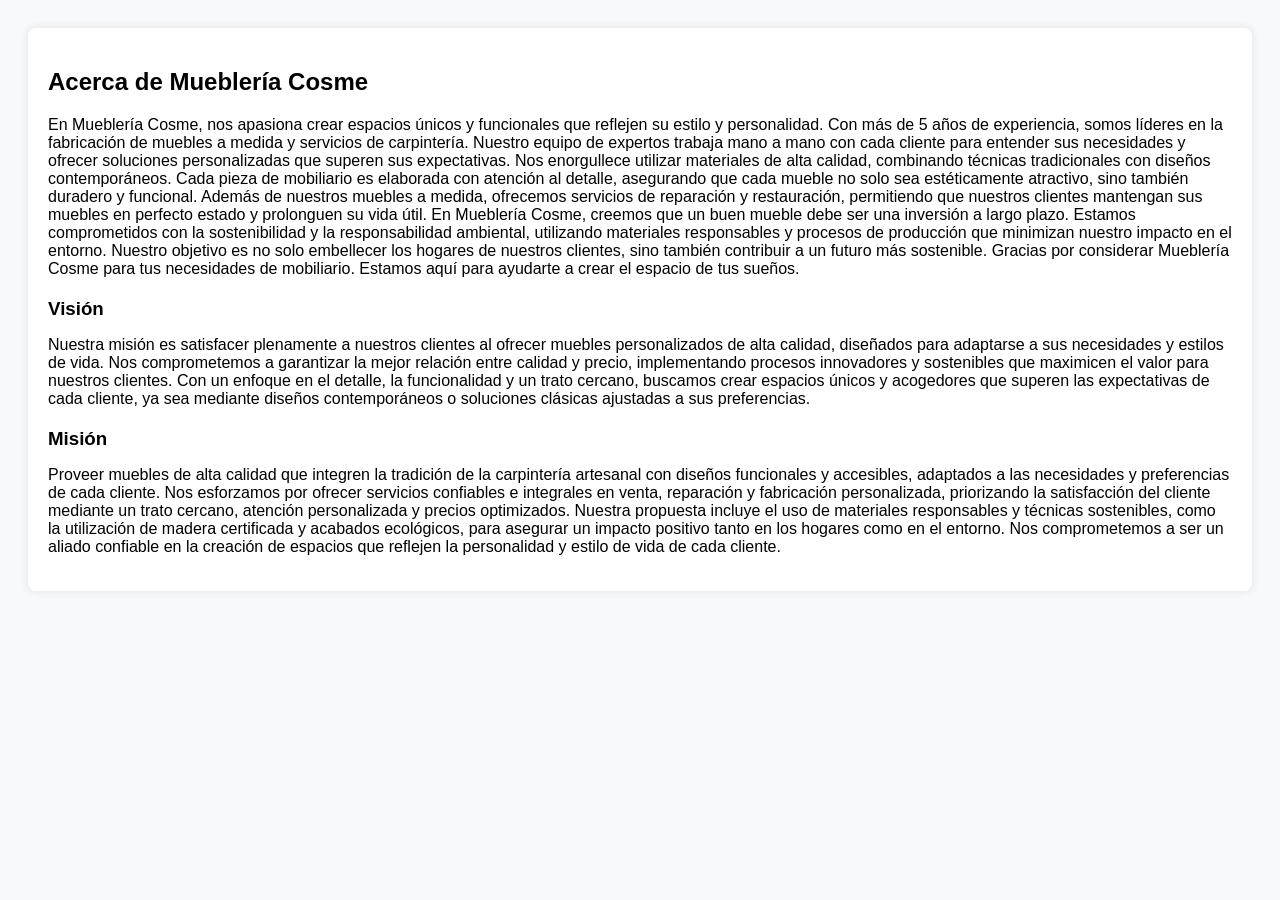
==== acerca.html @ 041f0af0 "Add files via upload" ====
<!DOCTYPE html>
<html lang="es">

<head>
    <meta charset="UTF-8">
    <meta name="viewport" content="width=device-width, initial-scale=1.0">
    <title>Acerca de Nosotros</title>
    <style>
        body {
            font-family: Arial, sans-serif;
            background-color: #f8f9fa;
            padding: 20px;
        }

        .container {
            background-color: white;
            padding: 20px;
            border-radius: 8px;
            box-shadow: 0 0 10px rgba(0, 0, 0, 0.1);
        }

        h2 {
            margin-bottom: 20px;
        }

        h3 {
            margin-top: 20px;
            margin-bottom: 10px;
        }

        p {
            margin-bottom: 15px;
        }
    </style>
</head>

<body>
    <div class="container">
        <h2>Acerca de Mueblería Cosme</h2>
        <p>En Mueblería Cosme, nos apasiona crear espacios únicos y funcionales que reflejen su estilo y personalidad.
            Con más de 5 años de experiencia, somos líderes en la fabricación de muebles a medida y servicios de
            carpintería. Nuestro equipo de expertos trabaja mano a mano con cada cliente para entender sus necesidades y
            ofrecer soluciones personalizadas que superen sus expectativas.

            Nos enorgullece utilizar materiales de alta calidad, combinando técnicas tradicionales con diseños
            contemporáneos. Cada pieza de mobiliario es elaborada con atención al detalle, asegurando que cada mueble no
            solo sea estéticamente atractivo, sino también duradero y funcional.

            Además de nuestros muebles a medida, ofrecemos servicios de reparación y restauración, permitiendo que
            nuestros clientes mantengan sus muebles en perfecto estado y prolonguen su vida útil. En Mueblería Cosme,
            creemos que un buen mueble debe ser una inversión a largo plazo.

            Estamos comprometidos con la sostenibilidad y la responsabilidad ambiental, utilizando materiales
            responsables y procesos de producción que minimizan nuestro impacto en el entorno. Nuestro objetivo es no
            solo embellecer los hogares de nuestros clientes, sino también contribuir a un futuro más sostenible.

            Gracias por considerar Mueblería Cosme para tus necesidades de mobiliario. Estamos aquí para ayudarte a
            crear el espacio de tus sueños.</p>

        <h3>Visión</h3>
        <p>Nuestra misión es satisfacer plenamente a nuestros clientes al ofrecer muebles personalizados de alta
            calidad, diseñados para adaptarse a sus necesidades y estilos de vida. Nos comprometemos a garantizar la
            mejor relación entre calidad y precio, implementando procesos innovadores y sostenibles que maximicen el
            valor para nuestros clientes. Con un enfoque en el detalle, la funcionalidad y un trato cercano, buscamos
            crear espacios únicos y acogedores que superen las expectativas de cada cliente, ya sea mediante diseños
            contemporáneos o soluciones clásicas ajustadas a sus preferencias.</p>

        <h3>Misión</h3>
        <p>Proveer muebles de alta calidad que integren la tradición de la carpintería artesanal con diseños funcionales
            y accesibles, adaptados a las necesidades y preferencias de cada cliente. Nos esforzamos por ofrecer
            servicios confiables e integrales en venta, reparación y fabricación personalizada, priorizando la
            satisfacción del cliente mediante un trato cercano, atención personalizada y precios optimizados. Nuestra
            propuesta incluye el uso de materiales responsables y técnicas sostenibles, como la utilización de madera
            certificada y acabados ecológicos, para asegurar un impacto positivo tanto en los hogares como en el
            entorno. Nos comprometemos a ser un aliado confiable en la creación de espacios que reflejen la personalidad
            y estilo de vida de cada cliente.</p>
    </div>
</body>

</html>
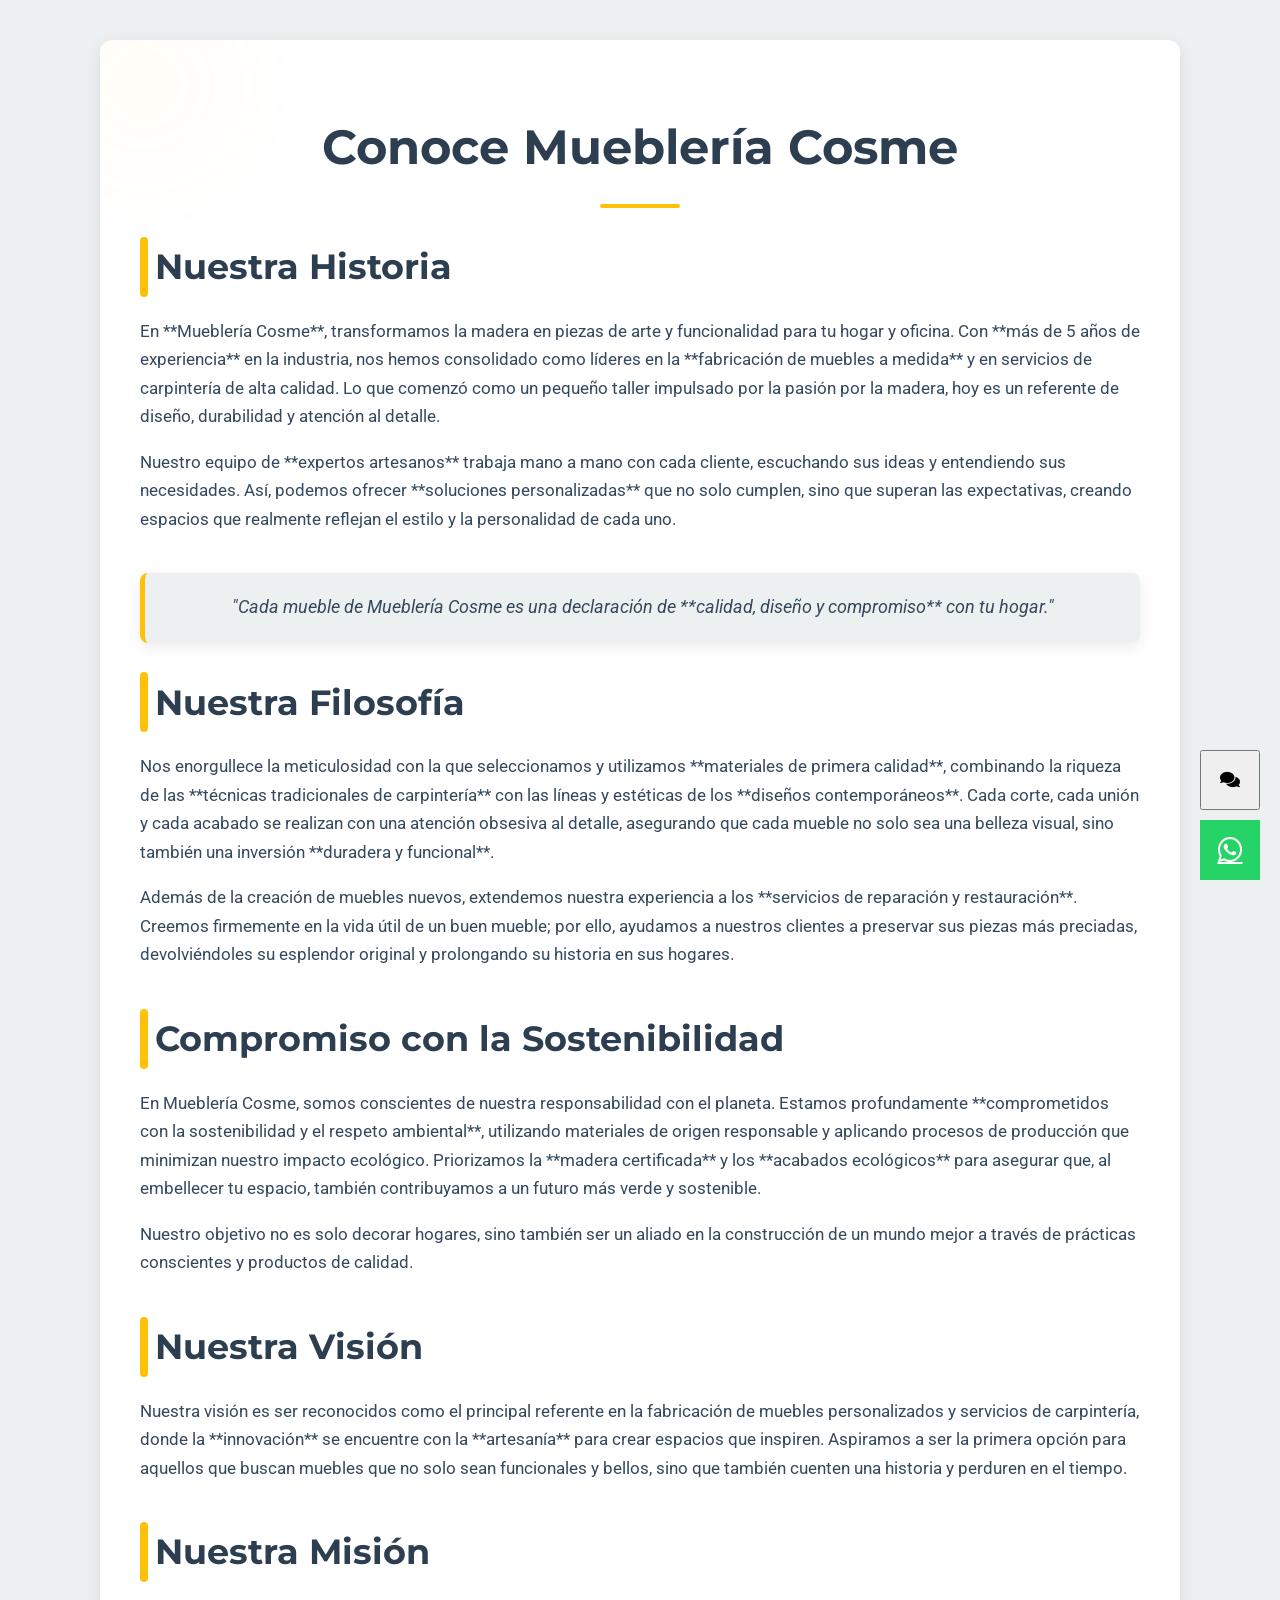
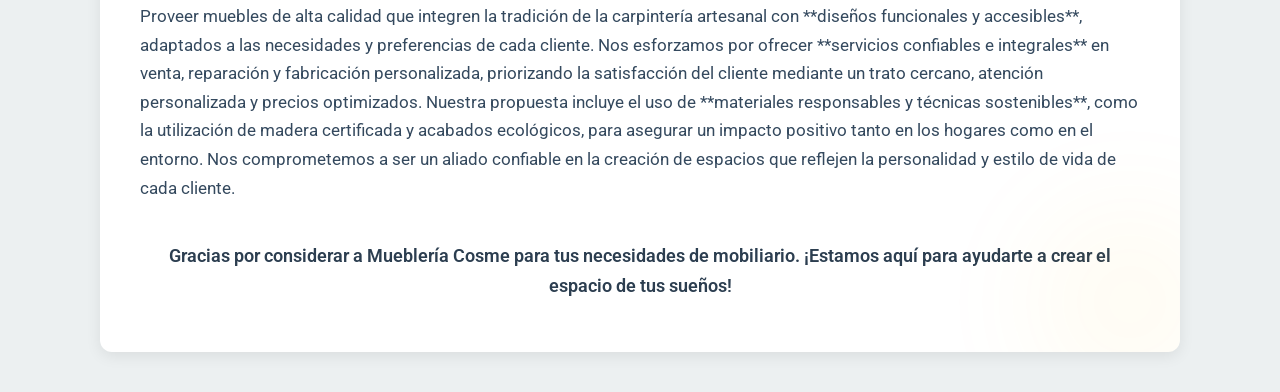
==== commit ab37fc49: "Add files via upload" ====
--- a/acerca.html
+++ b/acerca.html
@@ -1,80 +1,354 @@
 <!DOCTYPE html>
 <html lang="es">
-
 <head>
     <meta charset="UTF-8">
     <meta name="viewport" content="width=device-width, initial-scale=1.0">
-    <title>Acerca de Nosotros</title>
+    <title>Acerca de Nosotros | Mueblería Cosme</title>
+    <link href="https://fonts.googleapis.com/css2?family=Montserrat:wght@400;600;700&family=Roboto:wght@300;400;700&display=swap" rel="stylesheet">
+    <link rel="stylesheet" href="https://cdnjs.cloudflare.com/ajax/libs/font-awesome/6.0.0-beta3/css/all.min.css">
     <style>
+        :root {
+            --primary-yellow: #FFC107; /* Amarillo vibrante */
+            --dark-blue: #2c3e50;    /* Azul oscuro para contraste */
+            --light-grey: #ecf0f1;   /* Fondo general */
+            --medium-grey: #bdc3c7;  /* Gris medio para bordes sutiles */
+            --text-color: #34495e;   /* Texto principal */
+            --white: #ffffff;
+            --font-heading: 'Montserrat', sans-serif;
+            --font-body: 'Roboto', sans-serif;
+            --border-radius-main: 12px;
+            --shadow-subtle: 0 4px 15px rgba(0, 0, 0, 0.08);
+        }
+
         body {
-            font-family: Arial, sans-serif;
-            background-color: #f8f9fa;
-            padding: 20px;
-        }
-
-        .container {
-            background-color: white;
-            padding: 20px;
+            font-family: var(--font-body);
+            background-color: var(--light-grey);
+            margin: 0;
+            padding: 0;
+            color: var(--text-color);
+            line-height: 1.7;
+            display: flex;
+            justify-content: center;
+            align-items: flex-start;
+            min-height: 100vh;
+        }
+
+        .about-container {
+            max-width: 1000px;
+            margin: 40px auto;
+            background-color: var(--white);
+            padding: 35px 40px;
+            border-radius: var(--border-radius-main);
+            box-shadow: var(--shadow-subtle);
+            text-align: center;
+            position: relative;
+            overflow: hidden;
+        }
+
+        /* Formas decorativas con amarillo */
+        .about-container::before,
+        .about-container::after {
+            content: '';
+            position: absolute;
+            background-color: var(--primary-yellow);
+            border-radius: 50%;
+            opacity: 0.05;
+            filter: blur(60px);
+            z-index: 0;
+        }
+
+        .about-container::before {
+            width: 150px;
+            height: 150px;
+            top: -30px;
+            left: -30px;
+            animation: floatShape 10s ease-in-out infinite alternate;
+        }
+
+        .about-container::after {
+            width: 200px;
+            height: 200px;
+            bottom: -50px;
+            right: -50px;
+            animation: floatShape 12s ease-in-out infinite alternate-reverse;
+        }
+
+        @keyframes floatShape {
+            0% { transform: translate(0, 0) scale(1); }
+            50% { transform: translate(10px, 10px) scale(1.05); }
+            100% { transform: translate(0, 0) scale(1); }
+        }
+
+        h1 {
+            font-family: var(--font-heading);
+            font-size: 3em;
+            color: var(--dark-blue);
+            margin-bottom: 20px;
+            position: relative;
+            z-index: 1;
+            text-align: center;
+        }
+
+        h1::after {
+            content: '';
+            display: block;
+            width: 80px;
+            height: 4px;
+            background: var(--primary-yellow);
+            margin: 15px auto 0;
+            border-radius: 2px;
+        }
+
+        section {
+            margin-bottom: 40px;
+            position: relative;
+            z-index: 1;
+            text-align: left;
+        }
+
+        section h2 {
+            font-family: var(--font-heading);
+            font-size: 2.2em;
+            color: var(--dark-blue);
+            margin-bottom: 20px;
+            text-align: left;
+            position: relative;
+            padding-left: 15px; /* Para el ícono o decorador */
+        }
+
+        section h2::before {
+            content: '';
+            position: absolute;
+            left: 0;
+            top: 50%;
+            transform: translateY(-50%);
+            width: 8px;
+            height: 100%;
+            background-color: var(--primary-yellow);
+            border-radius: 4px;
+        }
+
+        p {
+            font-size: 1.05em;
+            color: var(--text-color);
+            margin-bottom: 15px;
+        }
+
+        .highlight-box {
+            background-color: var(--light-grey);
+            border-left: 5px solid var(--primary-yellow);
+            padding: 20px 25px;
+            margin: 25px 0;
             border-radius: 8px;
-            box-shadow: 0 0 10px rgba(0, 0, 0, 0.1);
-        }
-
-        h2 {
-            margin-bottom: 20px;
-        }
-
-        h3 {
-            margin-top: 20px;
-            margin-bottom: 10px;
-        }
-
-        p {
-            margin-bottom: 15px;
+            box-shadow: var(--shadow-subtle);
+            font-style: italic;
+            font-size: 1.1em;
+            color: var(--text-color);
+            text-align: center;
+        }
+
+        .highlight-box strong {
+            color: var(--dark-blue);
+            font-weight: 700;
+        }
+
+        /* Responsive */
+        @media (max-width: 768px) {
+            .about-container {
+                margin: 20px auto;
+                padding: 25px;
+            }
+            h1 {
+                font-size: 2.5em;
+            }
+            section h2 {
+                font-size: 1.8em;
+            }
+            p {
+                font-size: 1em;
+            }
+        }
+
+        @media (max-width: 480px) {
+            h1 {
+                font-size: 2em;
+            }
+            section h2 {
+                font-size: 1.6em;
+            }
+            .highlight-box {
+                font-size: 1em;
+                padding: 15px 20px;
+            }
         }
     </style>
 </head>
 
 <body>
-    <div class="container">
-        <h2>Acerca de Mueblería Cosme</h2>
-        <p>En Mueblería Cosme, nos apasiona crear espacios únicos y funcionales que reflejen su estilo y personalidad.
-            Con más de 5 años de experiencia, somos líderes en la fabricación de muebles a medida y servicios de
-            carpintería. Nuestro equipo de expertos trabaja mano a mano con cada cliente para entender sus necesidades y
-            ofrecer soluciones personalizadas que superen sus expectativas.
-
-            Nos enorgullece utilizar materiales de alta calidad, combinando técnicas tradicionales con diseños
-            contemporáneos. Cada pieza de mobiliario es elaborada con atención al detalle, asegurando que cada mueble no
-            solo sea estéticamente atractivo, sino también duradero y funcional.
-
-            Además de nuestros muebles a medida, ofrecemos servicios de reparación y restauración, permitiendo que
-            nuestros clientes mantengan sus muebles en perfecto estado y prolonguen su vida útil. En Mueblería Cosme,
-            creemos que un buen mueble debe ser una inversión a largo plazo.
-
-            Estamos comprometidos con la sostenibilidad y la responsabilidad ambiental, utilizando materiales
-            responsables y procesos de producción que minimizan nuestro impacto en el entorno. Nuestro objetivo es no
-            solo embellecer los hogares de nuestros clientes, sino también contribuir a un futuro más sostenible.
-
-            Gracias por considerar Mueblería Cosme para tus necesidades de mobiliario. Estamos aquí para ayudarte a
-            crear el espacio de tus sueños.</p>
-
-        <h3>Visión</h3>
-        <p>Nuestra misión es satisfacer plenamente a nuestros clientes al ofrecer muebles personalizados de alta
-            calidad, diseñados para adaptarse a sus necesidades y estilos de vida. Nos comprometemos a garantizar la
-            mejor relación entre calidad y precio, implementando procesos innovadores y sostenibles que maximicen el
-            valor para nuestros clientes. Con un enfoque en el detalle, la funcionalidad y un trato cercano, buscamos
-            crear espacios únicos y acogedores que superen las expectativas de cada cliente, ya sea mediante diseños
-            contemporáneos o soluciones clásicas ajustadas a sus preferencias.</p>
-
-        <h3>Misión</h3>
-        <p>Proveer muebles de alta calidad que integren la tradición de la carpintería artesanal con diseños funcionales
-            y accesibles, adaptados a las necesidades y preferencias de cada cliente. Nos esforzamos por ofrecer
-            servicios confiables e integrales en venta, reparación y fabricación personalizada, priorizando la
-            satisfacción del cliente mediante un trato cercano, atención personalizada y precios optimizados. Nuestra
-            propuesta incluye el uso de materiales responsables y técnicas sostenibles, como la utilización de madera
-            certificada y acabados ecológicos, para asegurar un impacto positivo tanto en los hogares como en el
-            entorno. Nos comprometemos a ser un aliado confiable en la creación de espacios que reflejen la personalidad
-            y estilo de vida de cada cliente.</p>
+    <div class="about-container">
+        <h1>Conoce Mueblería Cosme</h1>
+        
+        <section>
+            <h2>Nuestra Historia</h2>
+            <p>En **Mueblería Cosme**, transformamos la madera en piezas de arte y funcionalidad para tu hogar y oficina. Con **más de 5 años de experiencia** en la industria, nos hemos consolidado como líderes en la **fabricación de muebles a medida** y en servicios de carpintería de alta calidad. Lo que comenzó como un pequeño taller impulsado por la pasión por la madera, hoy es un referente de diseño, durabilidad y atención al detalle.</p>
+            <p>Nuestro equipo de **expertos artesanos** trabaja mano a mano con cada cliente, escuchando sus ideas y entendiendo sus necesidades. Así, podemos ofrecer **soluciones personalizadas** que no solo cumplen, sino que superan las expectativas, creando espacios que realmente reflejan el estilo y la personalidad de cada uno.</p>
+        </section>
+
+        <div class="highlight-box">
+            "Cada mueble de Mueblería Cosme es una declaración de **calidad, diseño y compromiso** con tu hogar."
+        </div>
+
+        <section>
+            <h2>Nuestra Filosofía</h2>
+            <p>Nos enorgullece la meticulosidad con la que seleccionamos y utilizamos **materiales de primera calidad**, combinando la riqueza de las **técnicas tradicionales de carpintería** con las líneas y estéticas de los **diseños contemporáneos**. Cada corte, cada unión y cada acabado se realizan con una atención obsesiva al detalle, asegurando que cada mueble no solo sea una belleza visual, sino también una inversión **duradera y funcional**.</p>
+            <p>Además de la creación de muebles nuevos, extendemos nuestra experiencia a los **servicios de reparación y restauración**. Creemos firmemente en la vida útil de un buen mueble; por ello, ayudamos a nuestros clientes a preservar sus piezas más preciadas, devolviéndoles su esplendor original y prolongando su historia en sus hogares.</p>
+        </section>
+
+        <section>
+            <h2>Compromiso con la Sostenibilidad</h2>
+            <p>En Mueblería Cosme, somos conscientes de nuestra responsabilidad con el planeta. Estamos profundamente **comprometidos con la sostenibilidad y el respeto ambiental**, utilizando materiales de origen responsable y aplicando procesos de producción que minimizan nuestro impacto ecológico. Priorizamos la **madera certificada** y los **acabados ecológicos** para asegurar que, al embellecer tu espacio, también contribuyamos a un futuro más verde y sostenible.</p>
+            <p>Nuestro objetivo no es solo decorar hogares, sino también ser un aliado en la construcción de un mundo mejor a través de prácticas conscientes y productos de calidad.</p>
+        </section>
+
+        <section>
+            <h2>Nuestra Visión</h2>
+            <p>Nuestra visión es ser reconocidos como el principal referente en la fabricación de muebles personalizados y servicios de carpintería, donde la **innovación** se encuentre con la **artesanía** para crear espacios que inspiren. Aspiramos a ser la primera opción para aquellos que buscan muebles que no solo sean funcionales y bellos, sino que también cuenten una historia y perduren en el tiempo.</p>
+        </section>
+
+        <section>
+            <h2>Nuestra Misión</h2>
+            <p>Proveer muebles de alta calidad que integren la tradición de la carpintería artesanal con **diseños funcionales y accesibles**, adaptados a las necesidades y preferencias de cada cliente. Nos esforzamos por ofrecer **servicios confiables e integrales** en venta, reparación y fabricación personalizada, priorizando la satisfacción del cliente mediante un trato cercano, atención personalizada y precios optimizados. Nuestra propuesta incluye el uso de **materiales responsables y técnicas sostenibles**, como la utilización de madera certificada y acabados ecológicos, para asegurar un impacto positivo tanto en los hogares como en el entorno. Nos comprometemos a ser un aliado confiable en la creación de espacios que reflejen la personalidad y estilo de vida de cada cliente.</p>
+        </section>
+
+        <p style="margin-top: 40px; font-size: 1.1em; color: var(--dark-blue); font-weight: 600;">
+            Gracias por considerar a Mueblería Cosme para tus necesidades de mobiliario. ¡Estamos aquí para ayudarte a crear el espacio de tus sueños!
+        </p>
     </div>
+
+
+
+    <button id="chat-toggle-button" class="btn btn-primary rounded-circle shadow"
+        style="position: fixed; bottom: 90px; right: 20px; z-index: 1000; width: 60px; height: 60px; display: flex; align-items: center; justify-content: center;"
+        aria-label="Abrir o cerrar el chat del asistente virtual">
+  <i class="fas fa-comments fa-lg"></i>
+</button>
+
+<div id="chat-widget-container" class="card shadow"
+     style="position: fixed; bottom: 160px; right: 20px; z-index: 1000; width: 350px; height: 400px; background-color: white; border: 1px solid #ddd; border-radius: 10px; display: none; flex-direction: column;">
+
+  <div class="card-header bg-primary text-white d-flex justify-content-between align-items-center py-2">
+    <h5 class="mb-0 text-white">Asistente Virtual</h5>
+    <button id="chat-close-button" class="btn btn-sm btn-light p-1" aria-label="Cerrar ventana del chat">
+      <i class="fas fa-times"></i>
+    </button>
+  </div>
+
+  <div class="card-body overflow-auto p-3" id="chat-messages-display" style="flex-grow: 1; overflow-y: auto;">
+    <p class="text-muted text-center my-3">Hola, ¿en qué puedo ayudarte hoy?</p>
+    </div>
+
+  <div class="card-footer bg-light p-3">
+    <div class="input-group">
+      <input type="text" id="chat-input-field" class="form-control" placeholder="Escribe tu mensaje..." aria-label="Campo de entrada de mensaje para el chat">
+      <div class="input-group-append">
+        <button class="btn btn-primary" id="chat-send-button">
+          <i class="fas fa-paper-plane"></i> Enviar
+        </button>
+      </div>
+    </div>
+  </div>
+</div>
+
+<a href="https://wa.me/TUNUMERODEWHATSAPP?text=Hola,%20necesito%20ayuda%20con..."
+   class="btn rounded-circle shadow whatsapp-button"
+   style="position: fixed; bottom: 20px; right: 20px; z-index: 1000; width: 60px; height: 60px; display: flex; align-items: center; justify-content: center;"
+   target="_blank" aria-label="Contactar por WhatsApp">
+  <i class="fab fa-whatsapp"></i>
+</a>
+
+<link rel="stylesheet" href="https://cdnjs.cloudflare.com/ajax/libs/font-awesome/5.15.4/css/all.min.css">
+
+<script>
+    // --- LÓGICA JAVASCRIPT PARA EL ASISTENTE ---
+
+    const chatToggleButton = document.getElementById('chat-toggle-button');
+    const chatWidgetContainer = document.getElementById('chat-widget-container');
+    const chatCloseButton = document.getElementById('chat-close-button');
+    const chatInputField = document.getElementById('chat-input-field');
+    const chatSendButton = document.getElementById('chat-send-button');
+    const chatMessagesDisplay = document.getElementById('chat-messages-display');
+
+    // Función para alternar la visibilidad del chat
+    chatToggleButton.addEventListener('click', () => {
+        if (chatWidgetContainer.style.display === 'none' || chatWidgetContainer.style.display === '') {
+            chatWidgetContainer.style.display = 'flex';
+        } else {
+            chatWidgetContainer.style.display = 'none';
+        }
+    });
+
+    // Función para cerrar el chat
+    chatCloseButton.addEventListener('click', () => {
+        chatWidgetContainer.style.display = 'none';
+    });
+
+    // Función para enviar mensaje y agregar al chat
+    function sendMessage() {
+        const message = chatInputField.value.trim();
+        if (message) {
+            // Crear elemento para el mensaje del usuario
+            const userMessageDiv = document.createElement('div');
+            userMessageDiv.classList.add('d-flex', 'justify-content-end', 'mb-2'); // Alinear a la derecha
+            userMessageDiv.innerHTML = `
+                <div class="p-2 rounded bg-primary text-white" style="max-width: 80%;">
+                    ${message}
+                </div>
+            `;
+            chatMessagesDisplay.appendChild(userMessageDiv);
+
+            // Simular respuesta del asistente (puedes reemplazar esto con tu lógica real)
+            setTimeout(() => {
+                const botMessageDiv = document.createElement('div');
+                botMessageDiv.classList.add('d-flex', 'justify-content-start', 'mb-2'); // Alinear a la izquierda
+                botMessageDiv.innerHTML = `
+                    <div class="p-2 rounded bg-light border" style="max-width: 80%;">
+                        Gracias por tu mensaje. ¿En qué más puedo ayudarte?
+                    </div>
+                `;
+                chatMessagesDisplay.appendChild(botMessageDiv);
+                chatMessagesDisplay.scrollTop = chatMessagesDisplay.scrollHeight; // Scroll al final
+            }, 500);
+
+            chatInputField.value = ''; // Limpiar el campo de entrada
+            chatMessagesDisplay.scrollTop = chatMessagesDisplay.scrollHeight; // Scroll al final
+        }
+    }
+
+    // Evento para enviar mensaje al hacer clic en el botón
+    chatSendButton.addEventListener('click', sendMessage);
+
+    // Evento para enviar mensaje al presionar Enter en el campo de texto
+    chatInputField.addEventListener('keypress', (event) => {
+        if (event.key === 'Enter') {
+            sendMessage();
+        }
+    });
+
+    // --- FIN DE LA LÓGICA JAVASCRIPT PARA EL ASISTENTE ---
+</script>
+
+<style>
+    .whatsapp-button {
+        background-color: #25D366; /* Color de WhatsApp */
+        color: white;
+    }
+    .whatsapp-button:hover {
+        background-color: #1DA851; /* Un tono más oscuro al pasar el ratón */
+        color: white;
+    }
+    .whatsapp-button .fa-whatsapp {
+        font-size: 28px; /* Tamaño del icono de WhatsApp */
+    }
+</style>
 </body>
-
 </html>
